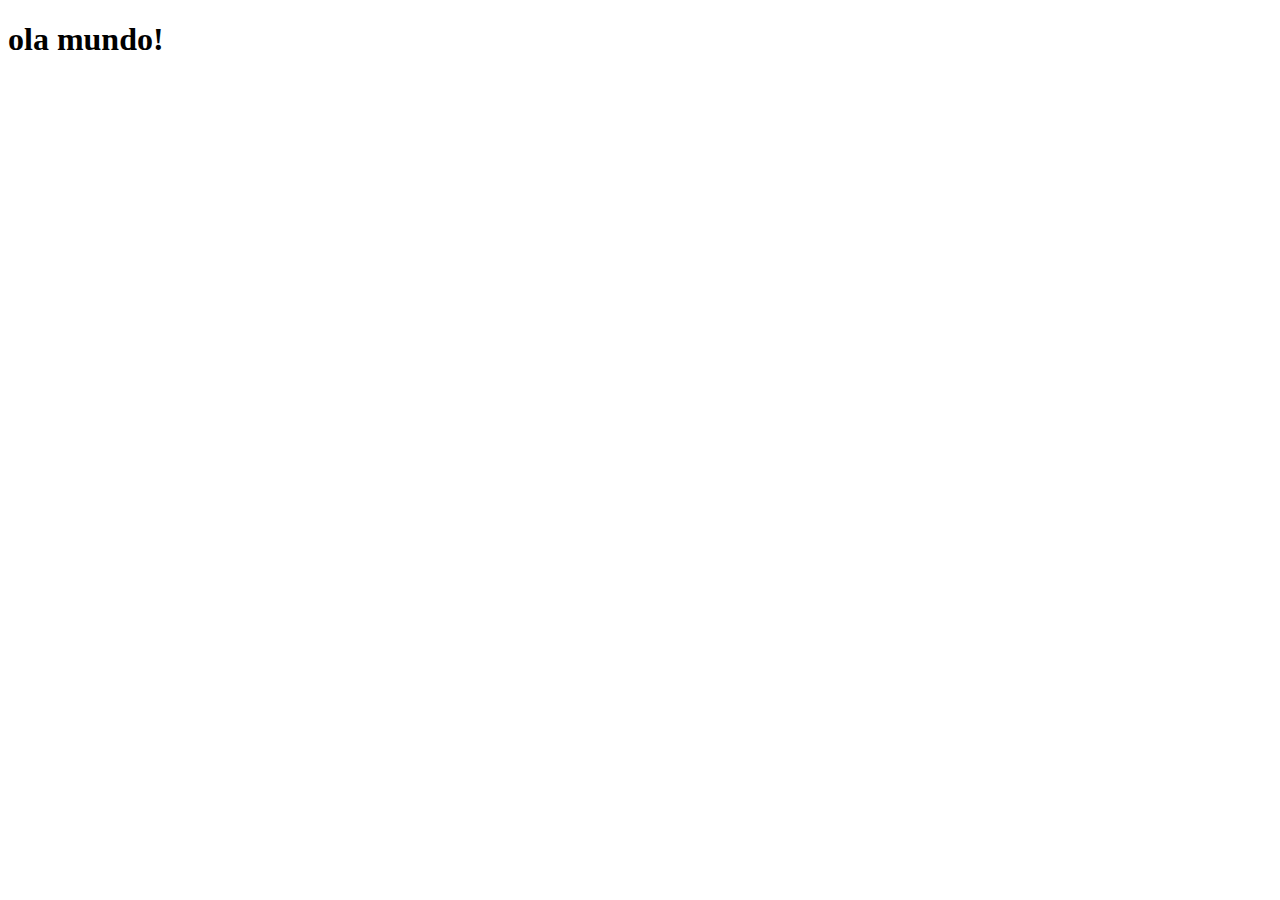
==== index.html @ 4c24b012 "criei a pagina principal" ====
<!DOCTYPE html>
<html lang="pt-br">
<head>
    <meta charset="UTF-8">
    <meta http-equiv="X-UA-Compatible" content="IE=edge">
    <meta name="viewport" content="width=device-width, initial-scale=1.0">
    <link rel="shortcut icon" href="favicon.ico" type="image/x-icon">
    <title>Projeto Redes Sociais</title>
</head>
<body>
    <h1>ola mundo!</h1>
</body>
</html>
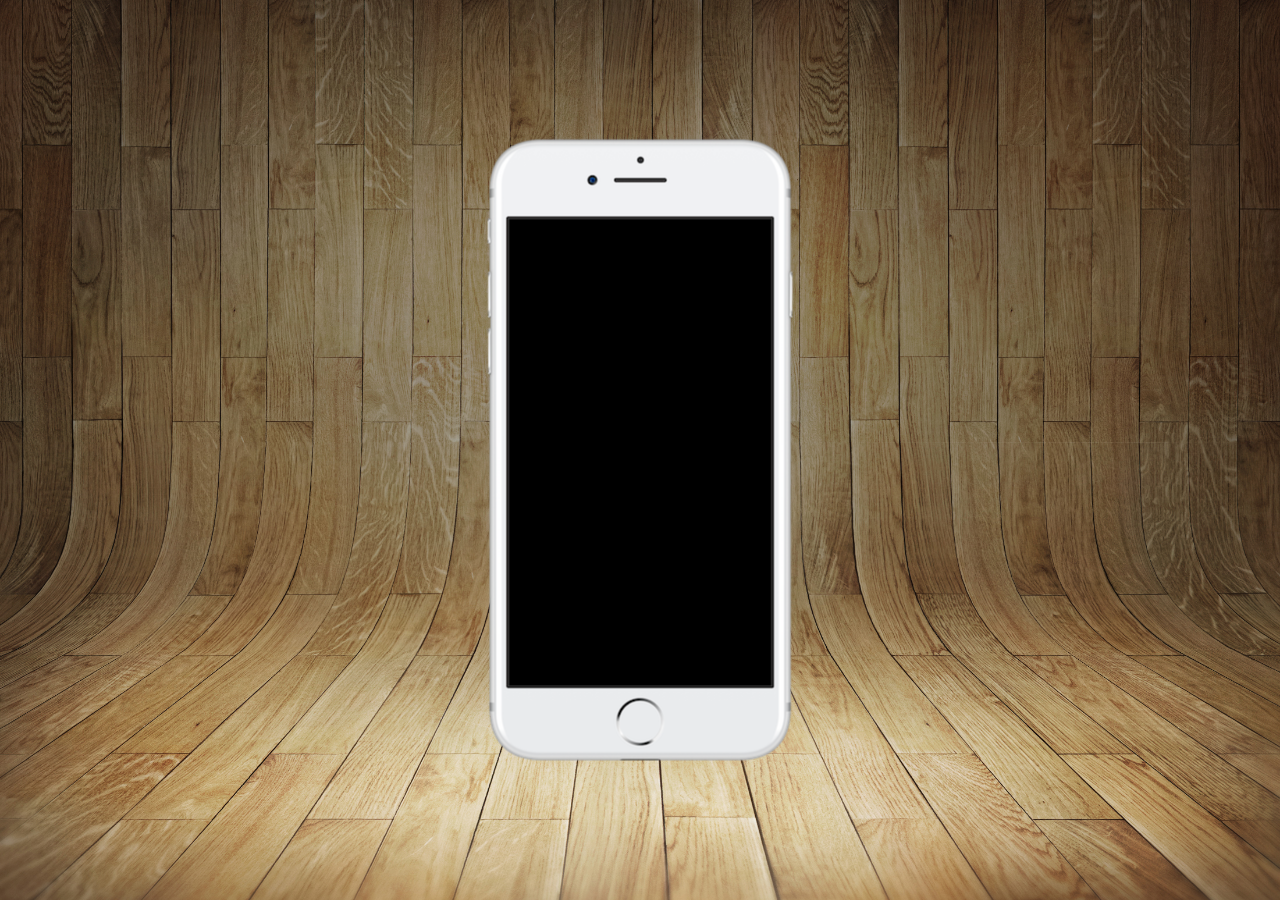
==== commit 3b0bf907: "atualização" ====
--- a/index.html
+++ b/index.html
@@ -6,8 +6,16 @@
     <meta name="viewport" content="width=device-width, initial-scale=1.0">
     <link rel="shortcut icon" href="favicon.ico" type="image/x-icon">
     <title>Projeto Redes Sociais</title>
+    <link rel="stylesheet" href="estilos/style.css">
 </head>
 <body>
-    <h1>ola mundo!</h1>
+    <main>
+        <section id="telefone">
+
+        </section>
+        <section id="redes sociais">
+
+        </section>
+    </main>
 </body>
 </html>--- a/estilos/style.css
+++ b/estilos/style.css
@@ -0,0 +1,34 @@
+@charset "UTF-8";
+
+* {
+    margin: 0px;
+    padding: 0px;
+    font-family: Arial, Helvetica, sans-serif;
+}
+html, body {
+    height: 100vh;
+    width: 100vw;
+    background-color: black;
+
+}
+body {
+    background: url('../imagens/fundo-madeira.jpg')no-repeat top center;
+    background-size: cover;
+    background-attachment: fixed;
+}
+main {
+    height: 100vh;
+    position: relative;
+
+}
+section#telefone {
+    position: absolute;
+    top: 50%;
+    left: 50%;
+    transform: translate(-50%, -50%);
+
+    height: 627px;
+    width: 311px;
+    background-color: blue;
+    background: url('../imagens/frame-iphone.png') no-repeat;
+}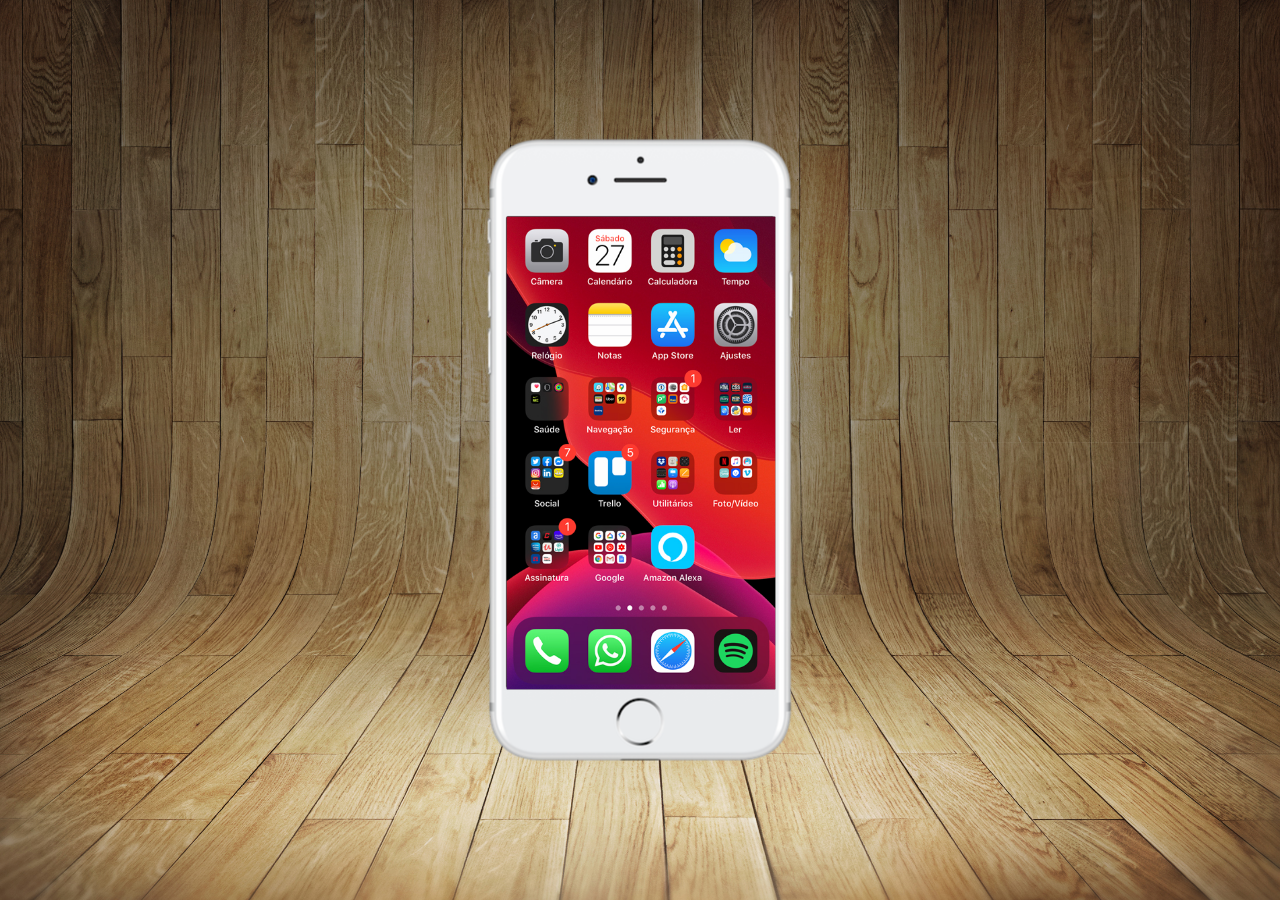
==== commit e5d60ebe: "criei a tela home" ====
--- a/index.html
+++ b/index.html
@@ -12,10 +12,11 @@
     <main>
         <section id="telefone">
 
+            <iframe src="home.html" name="tela" id="tela" frameborder="0"></iframe>
         </section>
         <section id="redes sociais">
 
         </section>
     </main>
 </body>
-</html>+</html> --- a/estilos/style.css
+++ b/estilos/style.css
@@ -17,8 +17,8 @@
     background-attachment: fixed;
 }
 main {
+    position: relative;
     height: 100vh;
-    position: relative;
 
 }
 section#telefone {
@@ -29,6 +29,12 @@
 
     height: 627px;
     width: 311px;
-    background-color: blue;
     background: url('../imagens/frame-iphone.png') no-repeat;
+}
+iframe#tela {
+    position: relative;
+    top: 80px;
+    left: 22px;
+    width: 269px;
+    height: 473px;
 }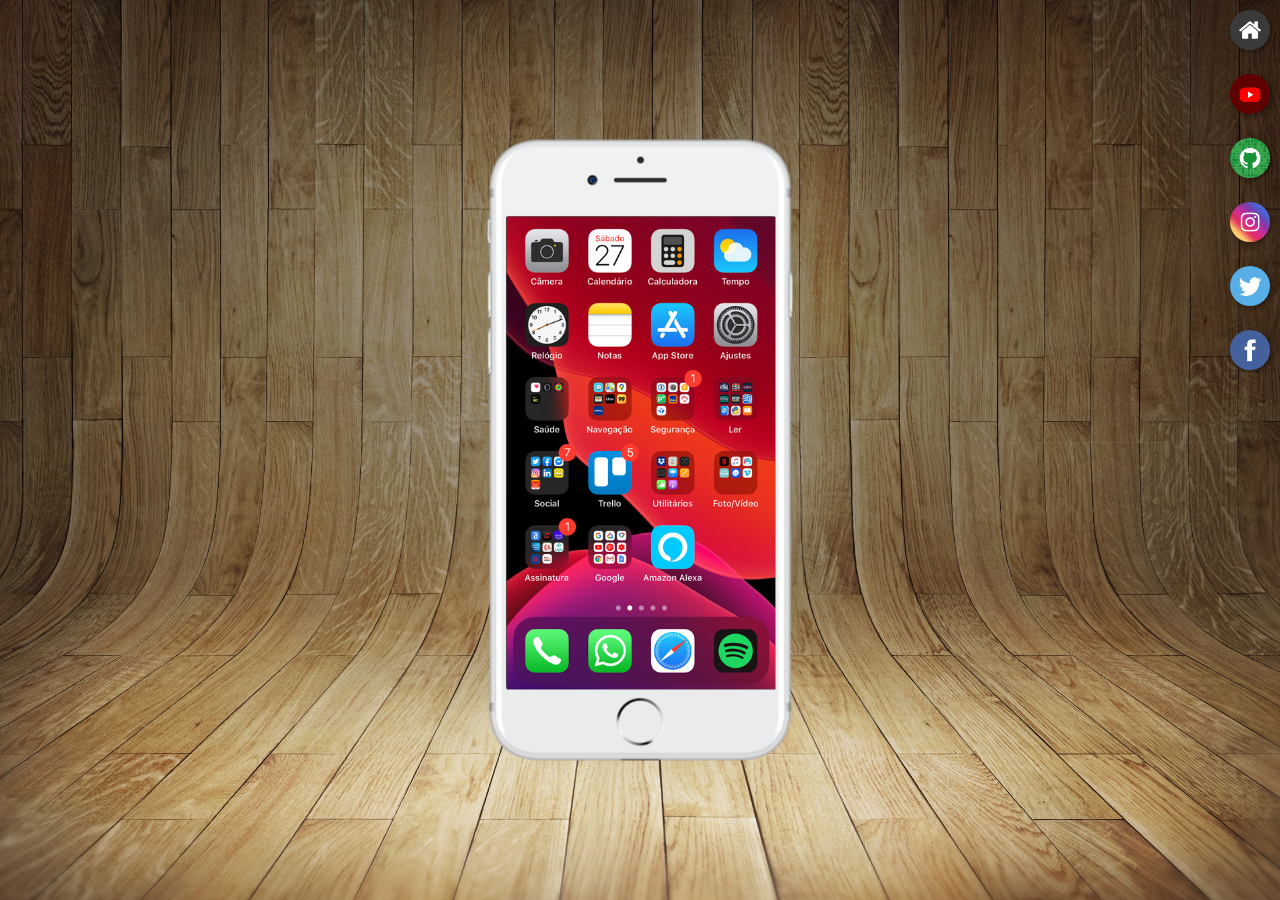
==== commit 7eb56ec9: "criei botoes na lateral" ====
--- a/index.html
+++ b/index.html
@@ -12,9 +12,17 @@
     <main>
         <section id="telefone">
 
-            <iframe src="home.html" name="tela" id="tela" frameborder="0"></iframe>
+            <iframe src="home.html" name="tela" id="tela" frameborder="0">
+                seu navegador nao e compativel com isso.
+            </iframe>
         </section>
-        <section id="redes sociais">
+        <section id="redes-sociais">
+            <a href="#" target="tela"><img src="imagens/logo-home.jpg" alt="home"></a><br>
+            <a href="#" target="tela"><img src="imagens/logo-youtube.jpg" alt="youTube"></a><br>
+            <a href="#" target="tela"><img src="imagens/logo-github.jpg" alt="GitHub"></a><br>
+            <a href="#" target="tela"><img src="imagens/logo-instagram.jpg" alt="Instagram"></a><br>
+            <a href="#" target="tela"><img src="imagens/logo-twitter.jpg" alt="Twitter"></a><br>
+            <a href="#" target="tela"><img src="imagens/logo-facebook.jpg" alt="FaceBook"></a><br>
 
         </section>
     </main>
--- a/estilos/style.css
+++ b/estilos/style.css
@@ -8,8 +8,6 @@
 html, body {
     height: 100vh;
     width: 100vw;
-    background-color: black;
-
 }
 body {
     background: url('../imagens/fundo-madeira.jpg')no-repeat top center;
@@ -37,4 +35,24 @@
     left: 22px;
     width: 269px;
     height: 473px;
+}
+section#redes-sociais {
+    text-align: right;
+} 
+
+section#redes-sociais img {
+    width: 40px;
+    margin: 10px;
+    border-radius: 50%;
+    box-shadow: 2px 2px 5px rgba(0, 0, 0, 0.400);
+    box-sizing: border-box;
+
+}
+
+section#redes-sociais img:hover {
+    border: 2px solid rgba(223, 210, 210, 0.637);
+    transform: translate(-3px -3px);
+    box-shadow: 5px 5px rgba(0, 0, 0, 0.623);
+    transition: transform .3s, border 1s;
+
 }